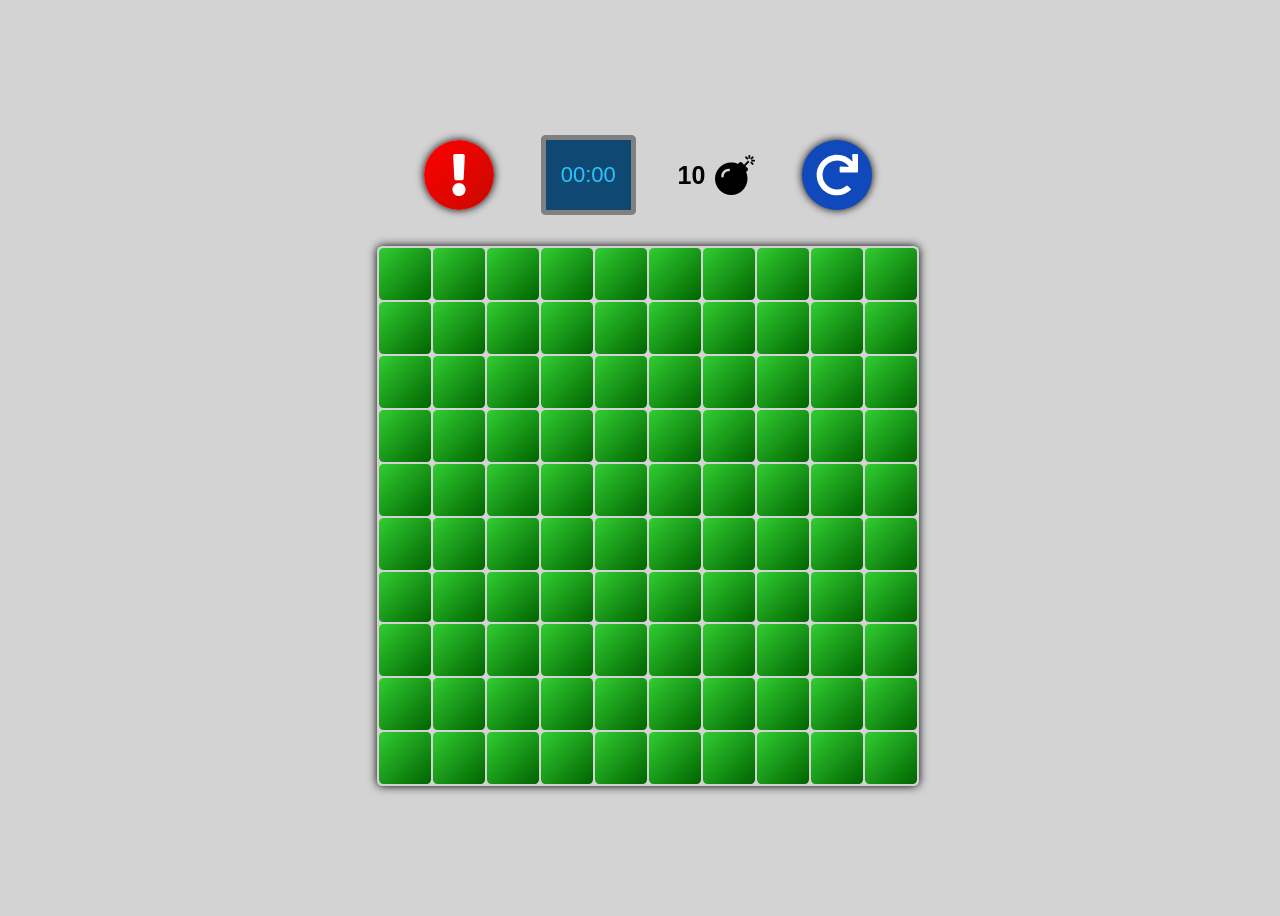
==== index.html @ 7160f6b3 "alterou o nome do arquivo campominado.html para index.html" ====
<!DOCTYPE html>
<html lang="pt-br">
<head>
	<meta charset="utf-8">
	<title>Campo Minado</title>
	<script type="text/javascript" src="script.js"></script>
	<link rel="stylesheet" type="text/css" href="style.css">
</head>
<body onload="geraCampo()">
	<div class="game">
		<div class="painel">
			<div class="flagMenu" id="flagMenu" onclick="flagCP()">
				<img src="img/flag.svg">
			</div>
			<div class="relogio"><p id="timer"></p></div>
			<div class="contador">
				<p id="qtdBombas"></p>
				<img src="img/bomb.svg">
			</div>
			<div class="refreshMenu">
				<img src="img/refresh.svg" onclick="restartGame()">
			</div>
		</div>
		<div id="area">
			<table id="tabela">
			</table>
		</div>
	</div>
</body>
</html>

<div class="modal" id="modal" name="modal">
	<h3>Parabéns!! Você Ganhou!</h3>
	<div class="dados">
		<div class="list">
			<p>Seu tempo foi de: </p>
			<p id="myTime"></p>
		</div>
		<div class="list">
			<p>Record atual: </p>
			<p id="myRecord"></p>
		</div>
	</div>
	<button onclick="restartGame()">Novo Jogo</button>
</div>

<div id="gameover" class="gameover"><p>Game Over</p></div>
---- style.css ----
:root {
	--color_bk: lightgray;
	--color_c1: linear-gradient(to bottom right, rgb(50, 205, 50), rgb(0, 100, 0));
	--color_c2: transparent;
	--color_c3: linear-gradient(to bottom right, rgb(255, 0, 0), rgb(200, 10, 0));
	--color_hover: linear-gradient(to bottom right, rgb(50, 255, 50), rgb(0, 110, 0));
	--width_tb: 500px;
	--height_tb: 500px;
	--col: 10;
	--row: 10;
}

body {
	overflow: hidden;
	height: 100vh;
	width: 100vw;
	background-color: var(--color_bk);
	display: flex;
	flex-direction: row;
	justify-content: center;
	font-family: arial;
}

.game {
	margin: 0;
	display: flex;
	flex-direction: column;
	justify-content: center;
	align-items: center;
	width: 100%;
	flex-wrap: wrap-reverse;
}

#area {
	
	margin-top: 2%;
}

table, td, tr {
	/*border: 1px solid black;
	border-collapse: collapse;*/
	position: relative;
}

table {
	box-shadow: 0 0 .6em black;
	border-radius: 1%;
	background-color: transparent;
}
tr {
	width: 100%;
	height: 50px;
}
td {
	/*box-shadow: 0 0 .6em black;*/
	/*width: calc(var(--width_tb) / var(--row));*/
	width: 50px;
	height: 100%;
	text-align: center;
	justify-content: center;
	align-items: center;
	font-weight: bold;
	background-color: white;
	border-radius: 8%;
}
.bomb {
	max-width: 100%;
	max-height: 100%;
	width: 90%;
	height: 90%;
	padding: 5%;
	position: absolute;
	z-index: 0;
	top: 0;
	left: 0;
}
.campo {
	top: 0;
	left: 0;
	z-index: 1;
	width: 100%;
	height: 100%;
	position: absolute;
	background-image: var(--color_c1);
	border-radius: 8%;
}
.campo:hover {
	background-image: var(--color_hover);
}
.dica {
	position: relative;
	z-index: 0;
	top: 0;
	left: 0;
}

.flag {
	top: 0;
	left: 0;
	z-index: 2;
	width: 80%;
	height: 80%;
	padding: 10%;
	position: relative;
}

.painel {
	padding: 5px;
	display: flex;
	width: var(--width_tb);
	flex-direction: row;
	flex-wrap: nowrap;
	justify-content: space-around;
	align-items: center;
}

.flagMenu {
	background-image: var(--color_c3);
	box-shadow: 0 0 .5em black;
	border-radius: 50%;
	width: 70px;
	height: 70px;
	margin: 5px;
}

.flagMenu:hover {
	opacity: .9;
}

#flagMenu img {
	height: 60%;
	width: 60%;
	padding: 20%;
}

.flagAtiva {
	background-image: var(--color_c1);
}

.refreshMenu {
	background-color: #0f49bb;
	box-shadow: 0 0 .5em black;
	border-radius: 50%;
	width: 70px;
	height: 70px;
	margin: 5px;
}

.refreshMenu:hover {
	opacity: .8;
}

.refreshMenu img {
	height: 60%;
	width: 60%;
	padding: 20%;
}

.relogio {
	border: 5px solid gray;
	background-color: #0f4973;
	color: #27c3ff;
	padding: 0 15px;
	font-size: 22px;
	border-radius: 5%;
}

.contador {
	display: flex;
	flex-direction: row;
	align-items: center;
	justify-content: center;
	font-size: 25px;
	font-weight: bold;
}

.contador img {
	width: 40px;
	height: 40px;
	margin-left: 10px;
}

@keyframes abrir{
	20% {
		transform: scale(1.2);
	}
	100% {
		opacity: 0;
		visibility: hidden;
	}
}


@media screen and (max-width: 1000px) {
	td {
		width: 85px;
		font-size: 30px;
	}
	tr {
		height: 85px;
	}
	.painel {
		width: 900px;
	}
	.flagMenu, .refreshMenu {
		width: 130px;
		height: 130px;
	}
	.relogio, .contador {
		font-size: 50px;
	}
	.contador img {
		width: 80px;
		height: 80px;
	}
	.relogio {
		width: 150px;
		padding: 0;
		height: 120px;
		text-align: center;
		align-items: center;
		display: flex;
		justify-content: center;
		border: 10px solid gray;
	}
	#gameover {
		margin: 70% 0 0 0;
		font-size: 100px;
	}
	#modal {
		margin: 30% 0 30% 0;
		height: 50%;
		width: 90%;
	}
	#modal h3 {
		font-size: 60px;
	}
	#modal p {
		font-size: 50px;
	}
	#modal button {
		font-size: 50px;
	}
}

.modal {
	width: 40%;
	height: 60%;
	background-color: white;
	box-shadow: 0 0 1em black;
	position: absolute;
	z-index: 5;
	margin: 10% 0 30% 0;
	display: none;
	border-radius: 3%;
	text-align: center;
	justify-content: space-around;
	align-items: center;
	flex-direction: column;
	/*color: yellow;*/
}

.showModal {
	display: flex;
}

.dados {
	width: 75%;
}

.list {
	width: 100%;	
	justify-content: space-between;
	display: flex;
	flex-direction: row;
}

.modal button {
	font-size: 20px;
	padding: 15px 20px;
	font-weight: bold;
	background-image: var(--color_c1);
	border: none;
	color: white;
	border-radius: 25px;
}
.modal button:hover {
	background-image: var(--color_hover);
}
.modal h3 {
	color: #228B22;
	font-size: 30px;
}
.modal p {
	color: #B8860B;
	font-weight: bold;
	font-size: 20px;
}

.gameover {
	position: absolute;
	z-index: 6;
	display: none;
	color: red;
	width: 100%;
	height: 20%;
	margin: 23% 0 40% 0;
	justify-content: center;
	align-items: center;
	text-align: center;
	font-size: 70px;
}
.gameover p {
	text-shadow: 0 0 .5em black;
	background: -webkit-linear-gradient(top, #F97F7F, #FF0000);
	background: linear-gradient(top, #F97F7F, #FF0000);

	-webkit-background-clip: text;
	-webkit-text-fill-color: transparent;
}
.showGO {
	display: flex;
}
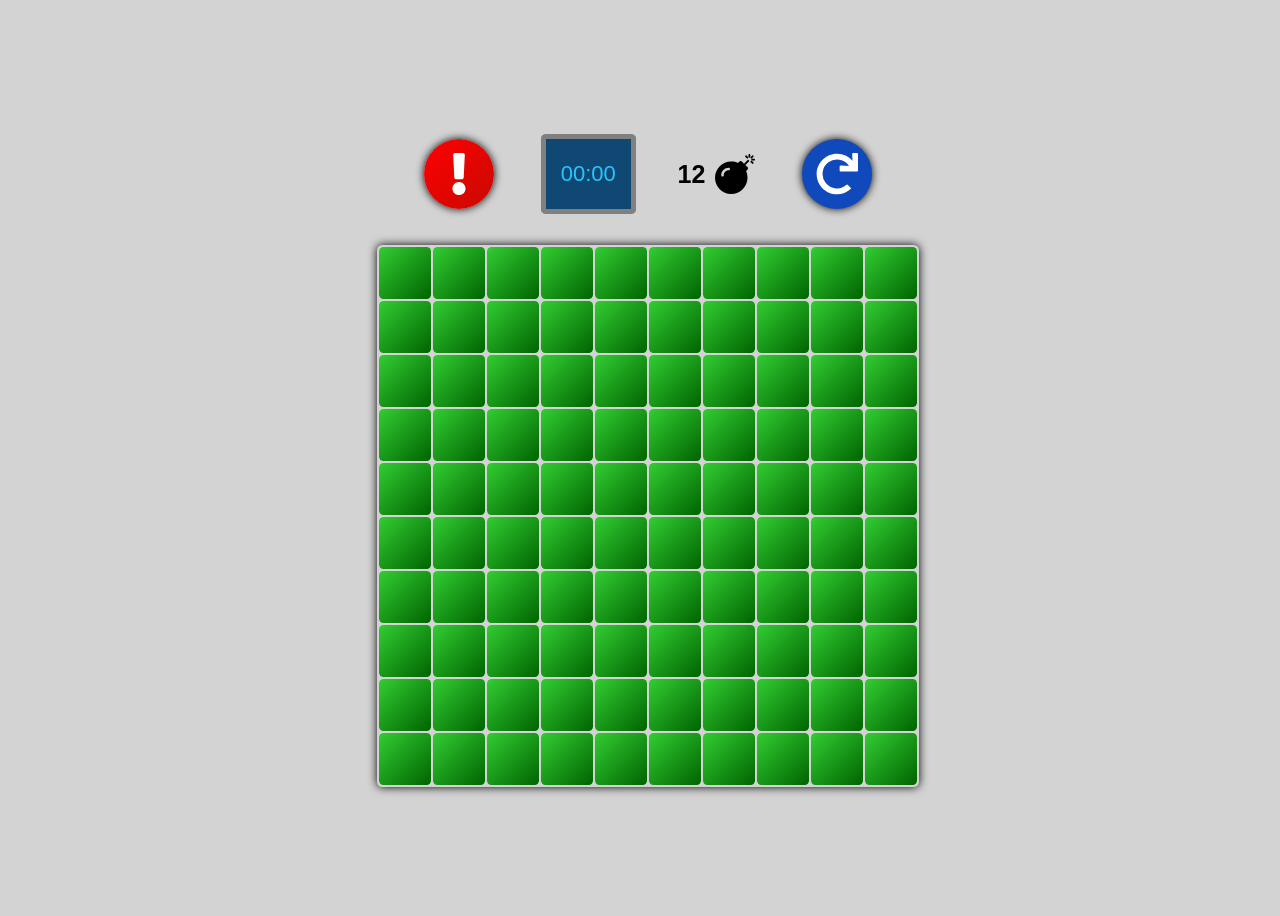
==== commit 3b8fea28: "12 bombas e consertou a palavra recorde" ====
--- a/index.html
+++ b/index.html
@@ -37,7 +37,7 @@
 			<p id="myTime"></p>
 		</div>
 		<div class="list">
-			<p>Record atual: </p>
+			<p>Recorde atual: </p>
 			<p id="myRecord"></p>
 		</div>
 	</div>
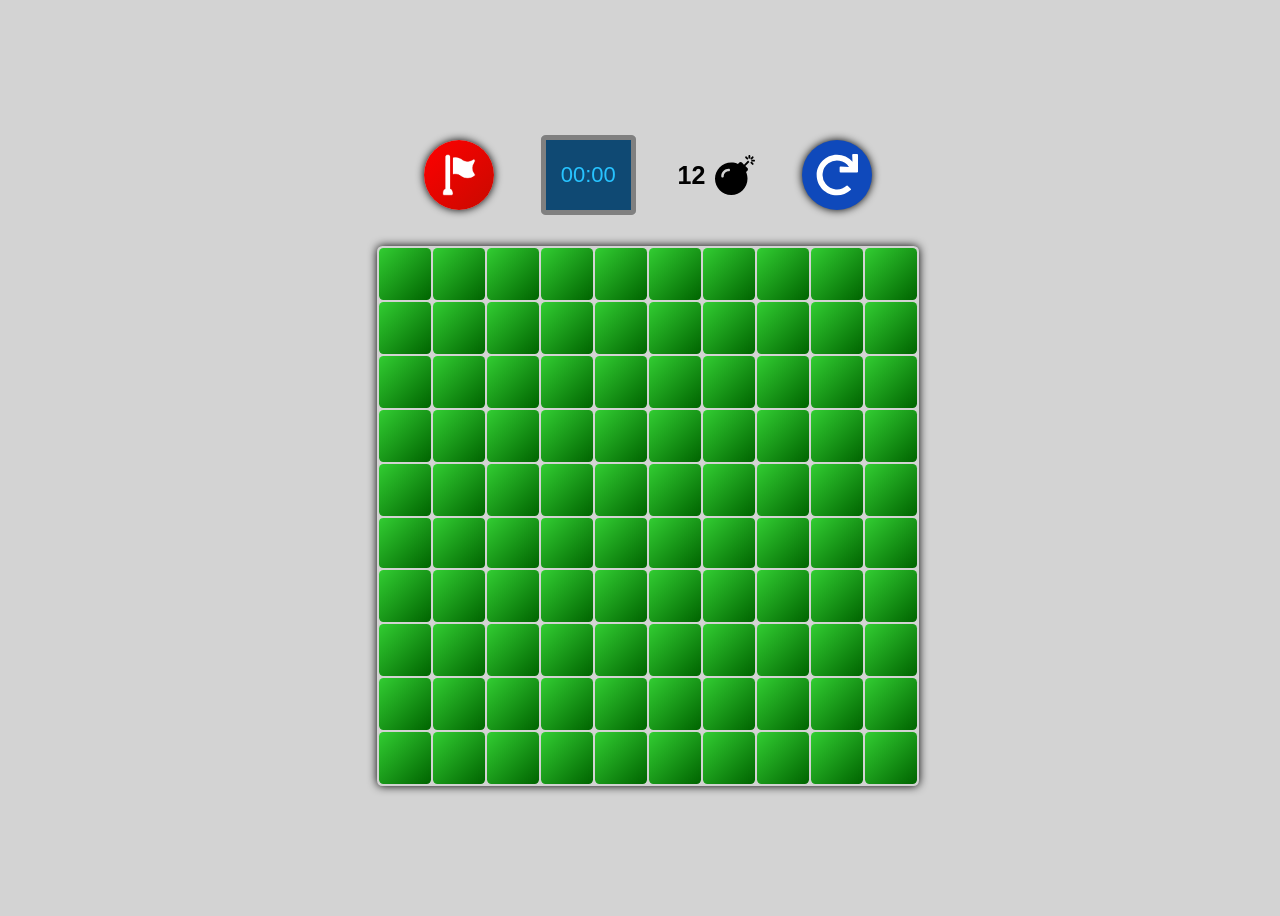
==== commit 37597b2a: "fim" ====
--- a/index.html
+++ b/index.html
@@ -5,12 +5,27 @@
 	<title>Campo Minado</title>
 	<script type="text/javascript" src="script.js"></script>
 	<link rel="stylesheet" type="text/css" href="style.css">
+	<link rel="icon" type="image/png" sizes="16x16"  href="favicons/favicon-16x16.png">
+	<link rel="icon" type="image/png" sizes="32x32"  href="favicons/favicon-32x32.png">
+	<link rel="apple-touch-icon" sizes="57x57" href="favicons/apple-touch-icon-57x57.png">
+	<link rel="apple-touch-icon" sizes="60x60" href="favicons/apple-touch-icon-60x60.png">
+	<link rel="apple-touch-icon" sizes="72x72" href="favicons/apple-touch-icon-72x72.png">
+	<link rel="apple-touch-icon" sizes="76x76" href="favicons/apple-touch-icon-76x76.png">
+	<link rel="icon" type="image/png" sizes="96x96"  href="favicons/apple-touch-icon-96x96.png">
+	<link rel="apple-touch-icon" sizes="114x114" href="favicons/apple-touch-icon-114x114.png">
+	<link rel="apple-touch-icon" sizes="120x120" href="favicons/apple-touch-icon-120x120.png">
+	<link rel="apple-touch-icon" sizes="144x144" href="favicons/apple-touch-icon-144x144.png">
+	<link rel="apple-touch-icon" sizes="152x152" href="favicons/apple-touch-icon-152x152.png">
+	<link rel="apple-touch-icon" sizes="180x180" href="favicons/apple-touch-icon-180x180.png">
+	<link rel="icon" type="image/png" sizes="192x192"  href="favicons/android-icon-192x192.png">
+	<meta name="msapplication-TileColor" content="#ffffff">
+	<meta name="theme-color" content="rgb(50, 205, 50)">
 </head>
 <body onload="geraCampo()">
 	<div class="game">
 		<div class="painel">
 			<div class="flagMenu" id="flagMenu" onclick="flagCP()">
-				<img src="img/flag.svg">
+				<img src="img/flag.png">
 			</div>
 			<div class="relogio"><p id="timer"></p></div>
 			<div class="contador">
@@ -18,7 +33,7 @@
 				<img src="img/bomb.svg">
 			</div>
 			<div class="refreshMenu">
-				<img src="img/refresh.svg" onclick="restartGame()">
+				<img src="img/refresh.svg" onclick="restartGame()" id="reload">
 			</div>
 		</div>
 		<div id="area">
@@ -30,14 +45,14 @@
 </html>
 
 <div class="modal" id="modal" name="modal">
-	<h3>Parabéns!! Você Ganhou!</h3>
+	<h3>🎉 Parabéns‼ Você Ganhou‼ 🎉</h3>
 	<div class="dados">
 		<div class="list">
-			<p>Seu tempo foi de: </p>
+			<p>⏱  Seu tempo foi de: </p>
 			<p id="myTime"></p>
 		</div>
 		<div class="list">
-			<p>Recorde atual: </p>
+			<p>🏆  Recorde atual: </p>
 			<p id="myRecord"></p>
 		</div>
 	</div>
--- a/style.css
+++ b/style.css
@@ -190,6 +190,32 @@
 	}
 }
 
+@keyframes show{
+	0% {
+		opacity: 0;
+		transform: scale(.5);
+		visibility: visible;
+	}
+	75% {
+		visibility: visible;
+		opacity: .8;
+		transform: scale(1.1);
+	}
+	100% {
+		visibility: visible;
+		opacity: 1;
+		transform: scale(1);
+	}
+}
+
+@keyframes rotate{
+	60% {
+		transform: rotate(360deg);
+	}
+	100% {
+		transform: rotate(360deg);
+	}
+}
 
 @media screen and (max-width: 1000px) {
 	td {
@@ -224,7 +250,7 @@
 		border: 10px solid gray;
 	}
 	#gameover {
-		margin: 70% 0 0 0;
+		margin: 80% 0 0 0;
 		font-size: 100px;
 	}
 	#modal {
@@ -233,7 +259,7 @@
 		width: 90%;
 	}
 	#modal h3 {
-		font-size: 60px;
+		font-size: 55px;
 	}
 	#modal p {
 		font-size: 50px;
@@ -257,11 +283,13 @@
 	justify-content: space-around;
 	align-items: center;
 	flex-direction: column;
+	visibility: hidden;
 	/*color: yellow;*/
 }
 
 .showModal {
 	display: flex;
+	animation: show 1.5s .2s forwards;
 }
 
 .dados {
@@ -303,12 +331,14 @@
 	display: none;
 	color: red;
 	width: 100%;
-	height: 20%;
+	height: 10%;
 	margin: 23% 0 40% 0;
 	justify-content: center;
 	align-items: center;
 	text-align: center;
 	font-size: 70px;
+	visibility: hidden;
+	flex-direction: column;
 }
 .gameover p {
 	text-shadow: 0 0 .5em black;
@@ -320,4 +350,5 @@
 }
 .showGO {
 	display: flex;
+	animation: show 1s .5s forwards;
 }
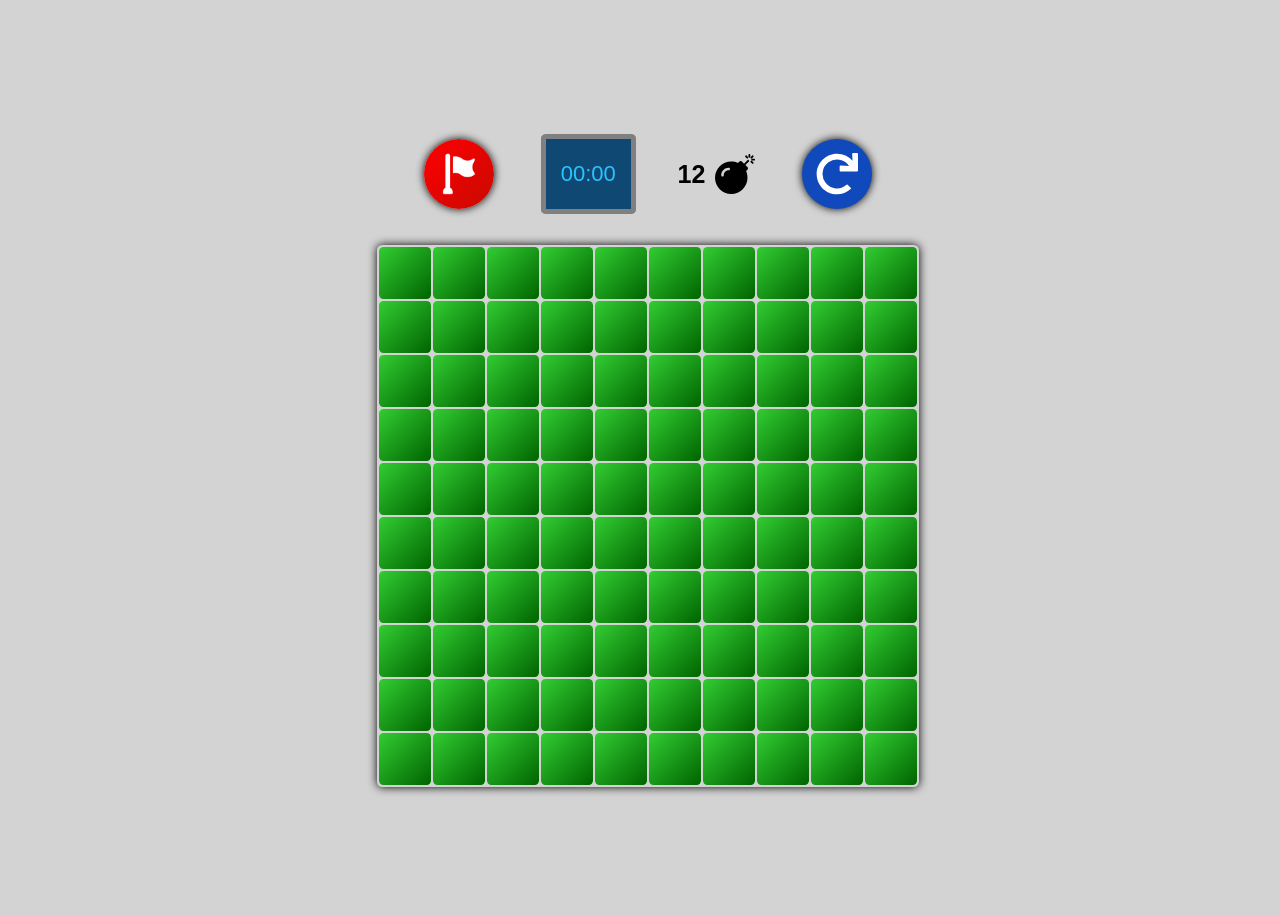
==== commit 130387d9: "Update index.html" ====
--- a/index.html
+++ b/index.html
@@ -18,8 +18,8 @@
 	<link rel="apple-touch-icon" sizes="152x152" href="favicons/apple-touch-icon-152x152.png">
 	<link rel="apple-touch-icon" sizes="180x180" href="favicons/apple-touch-icon-180x180.png">
 	<link rel="icon" type="image/png" sizes="192x192"  href="favicons/android-icon-192x192.png">
-	<meta name="msapplication-TileColor" content="#ffffff">
-	<meta name="theme-color" content="rgb(50, 205, 50)">
+	<meta name="msapplication-TileColor" content="#32CD32">
+	<meta name="theme-color" content="#32CD32">
 </head>
 <body onload="geraCampo()">
 	<div class="game">
@@ -59,4 +59,4 @@
 	<button onclick="restartGame()">Novo Jogo</button>
 </div>
 
-<div id="gameover" class="gameover"><p>Game Over</p></div>+<div id="gameover" class="gameover"><p>Game Over</p></div>
